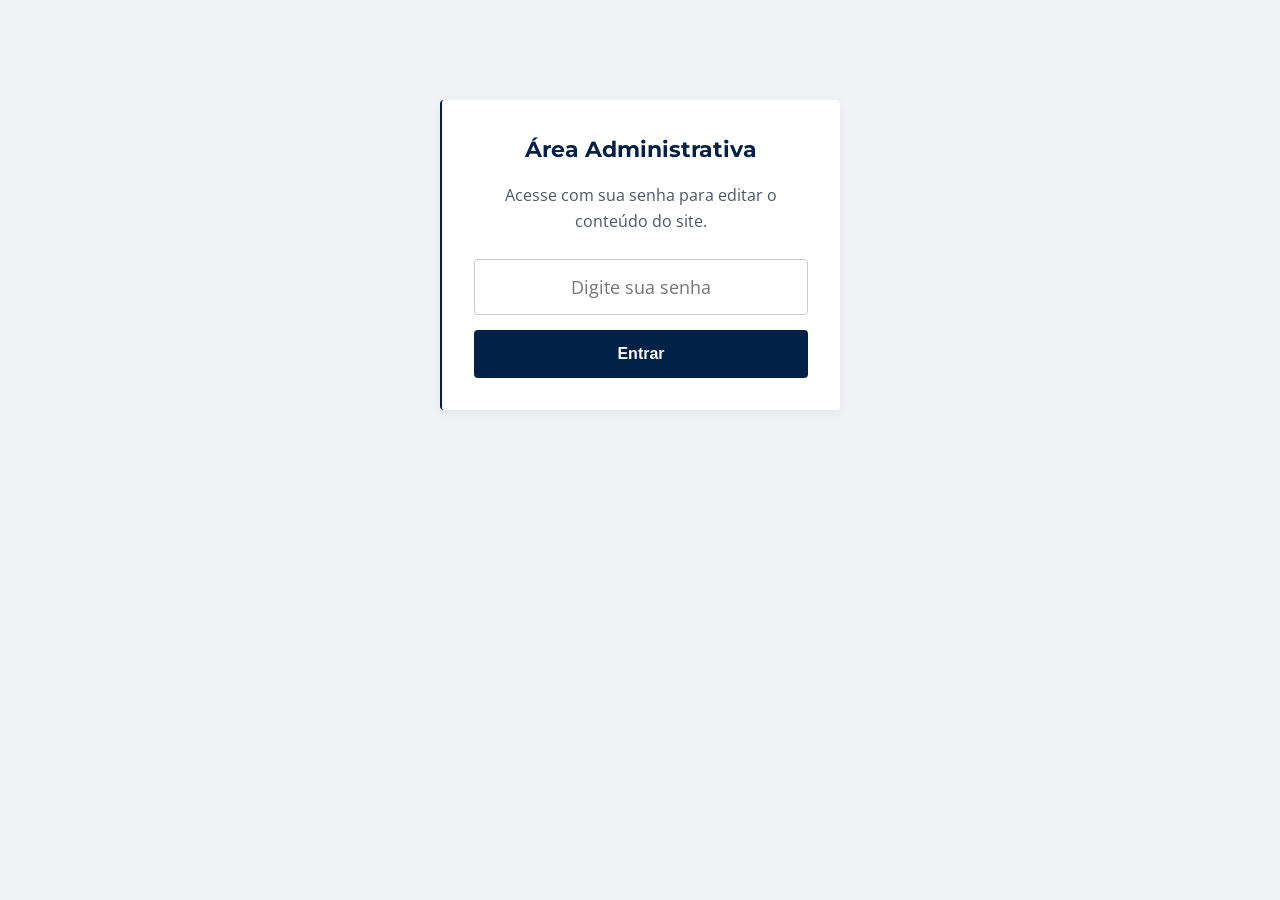
==== admin/index.html @ a345d97b "feat: implement admin dashboard for content management and site configuration" ====
<!DOCTYPE html>
<html lang="pt-BR">
<head>
    <meta charset="UTF-8">
    <meta name="viewport" content="width=device-width, initial-scale=1.0">
    <title>Admin - BioShield Strategic</title>
    <link rel="stylesheet" href="/assets/css/style.css">
    <style>
        .admin-section { padding: 40px 0; }
        .hidden { display: none !important; }
        input, textarea, select { margin-bottom: 15px; border: 1px solid #ccc; padding: 10px; border-radius: 4px; width: 100%; box-sizing: border-box; font-size: 14px; }
        textarea { resize: vertical; min-height: 80px; }
        .btn-save { background: #28a745; margin-top: 20px; }
        .btn-add { background: var(--deep-navy); margin-bottom: 20px; }
        .btn-delete { background: var(--security-red); padding: 8px 16px; margin-top: 10px; }
        .btn-edit { background: var(--slate-grey); padding: 8px 16px; margin-top: 10px; margin-left: 10px; }
        
        .toast {
            position: fixed;
            top: 20px;
            right: 20px;
            padding: 20px 30px;
            border-radius: 8px;
            color: white;
            font-weight: 600;
            font-size: 16px;
            z-index: 10000;
            animation: slideIn 0.3s ease;
            box-shadow: 0 4px 20px rgba(0,0,0,0.3);
        }
        .toast.success { background: #22c55e; }
        .toast.error { background: #ef4444; }
        .toast.info { background: var(--deep-navy); }
        
        @keyframes slideIn {
            from { transform: translateX(100%); opacity: 0; }
            to { transform: translateX(0); opacity: 1; }
        }
        @keyframes slideOut {
            from { transform: translateX(0); opacity: 1; }
            to { transform: translateX(100%); opacity: 0; }
        }
        .toast.hiding { animation: slideOut 0.3s ease forwards; }

        .article-modal {
            position: fixed;
            top: 0;
            left: 0;
            width: 100%;
            height: 100%;
            background: rgba(0,33,71,0.8);
            z-index: 5000;
            display: flex;
            justify-content: center;
            align-items: flex-start;
            padding: 40px 20px;
            overflow-y: auto;
        }
        .article-modal-content {
            background: white;
            width: 100%;
            max-width: 800px;
            border-radius: 8px;
            padding: 40px;
            position: relative;
            box-shadow: 0 20px 60px rgba(0,0,0,0.3);
        }
        .modal-close-btn {
            position: absolute;
            top: 15px;
            right: 20px;
            font-size: 28px;
            cursor: pointer;
            color: var(--slate-grey);
            background: none;
            border: none;
            line-height: 1;
        }
        .modal-close-btn:hover { color: var(--deep-navy); }
        .modal-section {
            border: 1px solid #e5e7eb;
            border-radius: 8px;
            padding: 20px;
            margin-bottom: 20px;
        }
        .modal-section h4 {
            margin: 0 0 15px 0;
            padding-bottom: 10px;
            border-bottom: 2px solid var(--deep-navy);
        }
        .lang-badge {
            display: inline-block;
            padding: 4px 12px;
            border-radius: 4px;
            font-size: 12px;
            font-weight: 700;
            margin-bottom: 15px;
        }
        .lang-badge.pt { background: #dbeafe; color: #1e40af; }
        .lang-badge.en { background: #dcfce7; color: #166534; }
        label { display: block; margin-bottom: 6px; font-weight: 600; font-size: 13px; color: var(--slate-grey); }
        .html-hint {
            font-size: 11px;
            color: #6b7280;
            margin-top: 4px;
        }
        .action-buttons {
            display: flex;
            gap: 10px;
            flex-wrap: wrap;
            margin-top: 20px;
            padding-top: 20px;
            border-top: 1px solid #eee;
        }
        .article-card-actions {
            display: flex;
            gap: 10px;
            margin-top: 15px;
            padding-top: 15px;
            border-top: 1px dashed #eee;
        }
        .articles-grid {
            display: grid;
            grid-template-columns: repeat(auto-fill, minmax(280px, 1fr));
            gap: 20px;
            margin-top: 20px;
        }
        .article-card {
            background: white;
            border: 1px solid #e5e7eb;
            border-radius: 8px;
            padding: 20px;
            transition: all 0.2s;
        }
        .article-card:hover {
            box-shadow: 0 4px 15px rgba(0,33,71,0.1);
            border-color: var(--deep-navy);
        }
        .article-card h4 {
            margin: 0 0 10px 0;
            color: var(--deep-navy);
            font-size: 16px;
        }
        .article-card p {
            margin: 0;
            color: var(--slate-grey);
            font-size: 13px;
            line-height: 1.5;
        }
    </style>
</head>
<body style="background: #f0f2f5;">

    <div id="login-area" class="admin-login container">
        <div class="card" style="margin-top: 100px; text-align: center;">
            <h2 style="margin-bottom: 10px;">Área Administrativa</h2>
            <p style="color: var(--slate-grey); margin-bottom: 25px;">Acesse com sua senha para editar o conteúdo do site.</p>
            <form id="login-form">
                <input type="password" id="admin-pass" placeholder="Digite sua senha" required style="text-align: center; font-size: 18px; padding: 15px;">
                <button type="submit" class="btn" style="width: 100%; padding: 15px; font-size: 16px;">Entrar</button>
            </form>
        </div>
    </div>

    <div id="admin-dashboard" class="hidden">
        <header class="header">
            <div class="container">
                <a href="/" class="brand">BioShield Strategic</a>
                <nav style="display: flex; gap: 15px; align-items: center;">
                    <span style="color: var(--slate-grey); font-size: 14px; background: var(--medical-white); padding: 5px 12px; border-radius: 4px;">Modo Admin</span>
                    <a href="/" class="btn btn-secondary" style="padding: 8px 16px; font-size: 14px;">Ver Site</a>
                    <button onclick="logout()" class="btn" style="padding: 8px 16px; font-size: 14px;">Sair</button>
                </nav>
            </div>
        </header>

        <div class="container admin-container">
            <div class="tabs-nav">
                <div class="tab-link active" onclick="showTab('articles-manager')">Artigos</div>
                <div class="tab-link" onclick="showTab('site-config')">Configurações</div>
            </div>

            <div id="site-config" class="tab-content">
                <h3>Configurações do Site</h3>
                <div class="modal-section">
                    <h4>Seção Hero (Português)</h4>
                    <div class="form-group">
                        <label>Título Principal</label>
                        <input type="text" id="site-hero-title-pt">
                    </div>
                    <div class="form-group">
                        <label>Subtítulo</label>
                        <textarea id="site-hero-subtitle-pt" rows="3"></textarea>
                    </div>
                    <div class="form-group">
                        <label>Texto do Botão</label>
                        <input type="text" id="site-hero-btn-pt">
                    </div>
                </div>
                <div class="modal-section">
                    <h4>Seção Hero (English)</h4>
                    <div class="form-group">
                        <label>Main Title</label>
                        <input type="text" id="site-hero-title-en">
                    </div>
                    <div class="form-group">
                        <label>Subtitle</label>
                        <textarea id="site-hero-subtitle-en" rows="3"></textarea>
                    </div>
                    <div class="form-group">
                        <label>Button Text</label>
                        <input type="text" id="site-hero-btn-en">
                    </div>
                </div>
                <div class="modal-section">
                    <h4>Informações de Contato</h4>
                    <div class="form-group">
                        <label>Telefone (PT)</label>
                        <input type="text" id="site-contact-phone-pt">
                    </div>
                    <div class="form-group">
                        <label>Telefone (EN)</label>
                        <input type="text" id="site-contact-phone-en">
                    </div>
                    <div class="form-group">
                        <label>E-mail</label>
                        <input type="email" id="site-contact-email">
                    </div>
                </div>
                <div class="action-buttons">
                    <button class="btn btn-save" id="save-settings-btn">Salvar Configurações</button>
                </div>
            </div>

            <div id="articles-manager" class="tab-content active">
                <div style="display: flex; justify-content: space-between; align-items: center; margin-bottom: 25px; flex-wrap: wrap; gap: 15px;">
                    <h3 style="margin: 0;">Artigos do Site</h3>
                    <button class="btn" onclick="openNewArticleModal()">+ Novo Artigo</button>
                </div>
                <div id="articles-grid" class="articles-grid"></div>
            </div>

            <div id="save-section" style="margin-top: 40px; padding-top: 30px; border-top: 3px solid var(--deep-navy);">
                <button class="btn btn-save" id="save-all-btn" style="padding: 18px 40px; font-size: 18px;">
                    Publicar Alterações no Site
                </button>
                <p style="color: var(--slate-grey); font-size: 13px; margin-top: 10px;">Após clicar, insira seu token do GitHub para publicar.</p>
            </div>
        </div>
    </div>

    <div id="article-modal" class="article-modal hidden">
        <div class="article-modal-content">
            <button class="modal-close-btn" onclick="closeArticleModal()">&times;</button>
            <h2 id="modal-title" style="margin-bottom: 25px;">Novo Artigo</h2>
            
            <div class="modal-section">
                <span class="lang-badge pt">PORTUGUÊS</span>
                <h4>Dados em Português</h4>
                <div class="form-group">
                    <label>Título do Artigo</label>
                    <input type="text" id="modal-pt-title" placeholder="Ex: Estratégias de Biossegurança">
                </div>
                <div class="form-group">
                    <label>Resumo (breve descrição)</label>
                    <input type="text" id="modal-pt-summary" placeholder="Ex: Aprenda como implementar...">
                </div>
                <div class="form-group">
                    <label>Conteúdo Completo</label>
                    <textarea id="modal-pt-content" rows="12" placeholder="Digite o conteúdo do artigo aqui. Parágrafos são separados por linhas em branco."></textarea>
                    <p class="html-hint">Parágrafos serão convertidos automaticamente. Use linha em branco para separar parágrafos.</p>
                </div>
            </div>

            <div class="modal-section">
                <span class="lang-badge en">ENGLISH</span>
                <h4>Dados em Inglês (Tradução Automática)</h4>
                <p style="font-size: 13px; color: var(--slate-grey); margin-bottom: 15px;">
                    Ao preencher o português e clicar em "Traduzir", o conteúdo será automaticamente convertido para inglês. Você pode editar a tradução manualmente após.
                </p>
                <button type="button" class="btn" style="background: var(--slate-grey); margin-bottom: 15px;" onclick="translateArticle()">🔄 Traduzir Conteúdo</button>
                <div class="form-group">
                    <label>Article Title</label>
                    <input type="text" id="modal-en-title" placeholder="Article title in English">
                </div>
                <div class="form-group">
                    <label>Summary</label>
                    <input type="text" id="modal-en-summary" placeholder="Brief description in English">
                </div>
                <div class="form-group">
                    <label>Full Content</label>
                    <textarea id="modal-en-content" rows="12" placeholder="Article content in English..."></textarea>
                    <p class="html-hint">Paragraphs will be converted automatically.</p>
                </div>
            </div>

            <div class="action-buttons">
                <button class="btn btn-save" onclick="saveArticleFromModal()">Salvar Artigo</button>
                <button class="btn btn-secondary" onclick="closeArticleModal()">Cancelar</button>
            </div>
        </div>
    </div>

    <div id="toast-container"></div>

    <script>
        let currentData = null;
        let editingArticleId = null;
        const REPO_OWNER = 'bioshieldstrategic';
        const REPO_NAME = 'bioshieldstrategic.github.io';
        const FILE_PATH = 'data/content.json';

        document.getElementById('login-form').addEventListener('submit', (e) => {
            e.preventDefault();
            const pass = document.getElementById('admin-pass').value;
            if (pass === 'bio2026') {
                document.getElementById('login-area').classList.add('hidden');
                document.getElementById('admin-dashboard').classList.remove('hidden');
                loadCurrentContent();
            } else {
                showToast('Senha incorreta. Tente novamente.', 'error');
            }
        });

        document.getElementById('admin-pass').addEventListener('keypress', (e) => {
            if (e.key === 'Enter') {
                e.preventDefault();
                document.getElementById('login-form').dispatchEvent(new Event('submit'));
            }
        });

        function logout() {
            showToast('Saindo do painel admin...', 'info');
            setTimeout(() => location.reload(), 1000);
        }

        function showTab(tabId) {
            document.querySelectorAll('.tab-content').forEach(t => t.classList.remove('active'));
            document.querySelectorAll('.tab-link').forEach(l => l.classList.remove('active'));
            document.getElementById(tabId).classList.remove('hidden');
            document.getElementById(tabId).classList.add('active');
            event.target.classList.add('active');
        }

        async function loadCurrentContent() {
            try {
                showToast('Carregando dados...', 'info');
                const response = await fetch('/data/content.json');
                currentData = await response.json();
                populateSiteConfig();
                renderArticlesGrid();
                showToast('Dados carregados com sucesso!', 'success');
            } catch (err) {
                showToast('Erro ao carregar dados. Tente novamente.', 'error');
                console.error(err);
            }
        }

        function populateSiteConfig() {
            const pt = currentData.pt.site;
            const en = currentData.en.site;
            document.getElementById('site-hero-title-pt').value = pt.hero.title || '';
            document.getElementById('site-hero-subtitle-pt').value = pt.hero.subtitle || '';
            document.getElementById('site-hero-btn-pt').value = pt.hero.buttonText || '';
            document.getElementById('site-hero-title-en').value = en.hero.title || '';
            document.getElementById('site-hero-subtitle-en').value = en.hero.subtitle || '';
            document.getElementById('site-hero-btn-en').value = en.hero.buttonText || '';
            document.getElementById('site-contact-phone-pt').value = pt.contact.phone || '';
            document.getElementById('site-contact-phone-en').value = en.contact.phone || '';
            document.getElementById('site-contact-email').value = pt.contact.email || '';
        }

        function renderArticlesGrid() {
            const grid = document.getElementById('articles-grid');
            grid.innerHTML = currentData.pt.articles.map((art, index) => {
                const enArt = currentData.en.articles[index] || {};
                return `
                <div class="article-card">
                    <span style="display: inline-block; background: var(--deep-navy); color: white; padding: 2px 8px; border-radius: 4px; font-size: 11px; margin-bottom: 10px;">ID ${art.id}</span>
                    <h4>${art.title}</h4>
                    <p>${art.summary}</p>
                    <div class="article-card-actions">
                        <button class="btn" style="padding: 8px 16px; font-size: 13px;" onclick="editArticle('${art.id}')">✏️ Editar</button>
                        <button class="btn btn-delete" style="padding: 8px 16px; font-size: 13px;" onclick="deleteArticle('${art.id}')">🗑️ Excluir</button>
                    </div>
                </div>
            `}).join('');
        }

        function openNewArticleModal() {
            editingArticleId = null;
            document.getElementById('modal-title').textContent = 'Novo Artigo';
            document.getElementById('modal-pt-title').value = '';
            document.getElementById('modal-pt-summary').value = '';
            document.getElementById('modal-pt-content').value = '';
            document.getElementById('modal-en-title').value = '';
            document.getElementById('modal-en-summary').value = '';
            document.getElementById('modal-en-content').value = '';
            document.getElementById('article-modal').classList.remove('hidden');
            document.body.style.overflow = 'hidden';
        }

        function editArticle(id) {
            const ptIndex = currentData.pt.articles.findIndex(a => a.id === id);
            const enIndex = currentData.en.articles.findIndex(a => a.id === id);
            if (ptIndex === -1) return;

            editingArticleId = id;
            const ptArt = currentData.pt.articles[ptIndex];
            const enArt = currentData.en.articles[enIndex] || {};

            document.getElementById('modal-title').textContent = 'Editando Artigo';
            document.getElementById('modal-pt-title').value = ptArt.title;
            document.getElementById('modal-pt-summary').value = ptArt.summary;
            document.getElementById('modal-pt-content').value = stripHtml(ptArt.content);
            document.getElementById('modal-en-title').value = enArt.title || '';
            document.getElementById('modal-en-summary').value = enArt.summary || '';
            document.getElementById('modal-en-content').value = stripHtml(enArt.content || '');
            
            document.getElementById('article-modal').classList.remove('hidden');
            document.body.style.overflow = 'hidden';
        }

        function closeArticleModal() {
            document.getElementById('article-modal').classList.add('hidden');
            document.body.style.overflow = 'auto';
        }

        function stripHtml(html) {
            const tmp = document.createElement('div');
            tmp.innerHTML = html;
            return tmp.textContent || tmp.innerText || '';
        }

        function textToHtml(text) {
            return text.split('\n\n').filter(p => p.trim()).map(p => `<p>${p.replace(/\n/g, '<br>')}</p>`).join('');
        }

        function translateArticle() {
            const ptTitle = document.getElementById('modal-pt-title').value.trim();
            const ptSummary = document.getElementById('modal-pt-summary').value.trim();
            const ptContent = document.getElementById('modal-pt-content').value.trim();

            if (!ptTitle && !ptContent) {
                showToast('Preencha o título ou conteúdo em português primeiro.', 'error');
                return;
            }

            const translations = getBasicTranslations();
            let enTitle = translations[ptTitle];
            let enSummary = translations[ptSummary];
            let enContent = ptContent.split('\n\n').map(p => translations[p.trim()] || translateSentence(p.trim())).join('\n\n');

            if (!enTitle) enTitle = ptTitle;
            if (!enSummary) enSummary = ptSummary;
            
            document.getElementById('modal-en-title').value = enTitle;
            document.getElementById('modal-en-summary').value = enSummary;
            document.getElementById('modal-en-content').value = enContent;
            showToast('Tradução gerada! Revise e ajuste se necessário.', 'success');
        }

        function getBasicTranslations() {
            return {
                'Conformidade Regulatória e Coordenação Federal': 'Regulatory Compliance and Federal Coordination',
                'A Interface Humano-Animal-Ambiente (One Health)': 'The Human-Animal-Environment Interface (One Health)',
                'Justificativa Econômica e Impacto na Saúde Pública': 'Economic Justification and Public Health Impact',
                'Biossegurança para Instalações com Animais': 'Biosafety for Animal Facilities',
                'Metodologia de Implementação em 5 Etapas': '5-Step Implementation Methodology',
                'Otimização de protocolos de saúde animal e humana para atendimento a exigências federais e internacionais.': 'Optimization of animal and human health protocols for meeting federal and international requirements.',
                'A importância da visão integrada para o reconhecimento de impactos e prevenção de doenças emergentes.': 'The importance of an integrated view for recognizing impacts and preventing emerging diseases.',
                'Análise da viabilidade e do mérito das intervenções estratégicas em biossegurança e práticas preventivas.': 'Analysis of the feasibility and merit of strategic interventions in biosafety and preventive practices.',
                'Práticas claras, áreas bem desenhadas e rotinas consistentes para evitar a entrada e o avanço de agentes infecciosos.': 'Clear practices, well-designed areas, and consistent routines to prevent the entry and spread of infectious agents.',
                'O modelo estruturado de Biossegurança Ativa do Dr. André Madsen para instituições dos EUA.': "Dr. André Madsen's Active Biosafety structured model for U.S. institutions.",
                'Governança e Regulação': 'Governance and Regulation',
                'Coordenação Federal': 'Federal Coordination',
                'Saúde Única Integrada': 'Integrated One Health',
                'Modelo One Health': 'One Health Model',
                'Valor Estratégico': 'Strategic Value',
                'Mitigação de Custos': 'Cost Mitigation',
                'Biossegurança Conceitual': 'Conceptual Biosafety',
                'Biossegurança Estrutural': 'Structural Biosafety',
                'Biossegurança Operacional': 'Operational Biosafety',
                '1. Avaliação de Risco': '1. Risk Assessment',
                '2. Design de Protocolos': '2. Protocol Design',
                '3. Treinamento da Força de Trabalho': '3. Workforce Training',
                '4. Monitoramento Estruturado': '4. Structured Monitoring',
                '5. Resposta a Surtos': '5. Outbreak Response'
            };
        }

        function translateSentence(text) {
            const dict = {
                'biossegurança': 'biosafety', 'segurança': 'safety', 'saúde': 'health', 'público': 'public',
                'animal': 'animal', 'animais': 'animals', 'humano': 'human', 'humanos': 'humans',
                'ambiente': 'environment', 'doença': 'disease', 'doenças': 'diseases', 'prevenção': 'prevention',
                'controle': 'control', 'zoonoses': 'zoonoses', 'spillover': 'spillover', 'protocolos': 'protocols',
                'protocolo': 'protocol', 'treinamento': 'training', 'monitoramento': 'monitoring',
                'resposta': 'response', 'surtos': 'outbreaks', 'risco': 'risk', 'riscos': 'risks',
                'avaliação': 'assessment', 'implementação': 'implementation', 'estrutural': 'structural',
                'operacional': 'operational', 'conceitual': 'conceptual', 'instalações': 'facilities',
                'instalaçao': 'facility', 'equipamentos': 'equipment', 'equipes': 'teams',
                'profissionais': 'professionals', 'vigilância': 'surveillance', 'detecção': 'detection',
                'precoce': 'early', 'contingência': 'contingency', 'patógenos': 'pathogens',
                'sanitária': 'sanitary', 'sanitário': 'sanitary', 'epidemiológica': 'epidemiological',
                'vulnerabilidades': 'vulnerabilities', 'quarentena': 'quarantine', 'recintos': 'enclosures',
                'barreiras': 'barriers', 'desinfecção': 'disinfection', 'limpeza': 'cleaning',
                'resíduos': 'waste', 'manejo': 'handling', 'veterinária': 'veterinary',
                'zoológico': 'zoo', 'zoológicos': 'zoos', 'reabilitação': 'rehabilitation',
                'espécies': 'species', 'fauna': 'fauna', 'selvagem': 'wildlife',
                'proteção': 'protection', 'mitigação': 'mitigation', 'economicamente': 'economically',
                'justificável': 'justifiable', 'federal': 'federal', 'internacional': 'international',
                'coordenação': 'coordination', 'regulatória': 'regulatory', 'conformidade': 'compliance',
                'interface': 'interface', 'impacto': 'impact', 'emergentes': 'emerging',
                'infraestrutura': 'infrastructure', 'produtiva': 'productive', 'comunitária': 'community',
                'financeiras': 'financial', 'bloqueios': 'blockages', 'sanitários': 'sanitary',
                'eradicação': 'eradication', 'plantéis': 'herds', 'crises': 'crises',
                'retorno': 'return', 'investimento': 'investment', 'emergências': 'emergencies',
                'auditoria': 'audit', 'meticulosa': 'meticulous', 'processuais': 'procedural',
                'entrada': 'entry', 'patógeno': 'pathogen', 'introduzido': 'introduced',
                'rotinas': 'routines', 'adaptados': 'adapted', 'realidade': 'reality',
                'imersiva': 'immersive', 'padronizada': 'standardized', 'execução': 'execution',
                'contínua': 'continuous', 'anomalias': 'anomalies', 'ameaças': 'threats',
                'contenção': 'containment', 'coordenada': 'coordinated', 'neutralização': 'neutralization',
                'rápida': 'rapid', 'mapeando': 'mapping', 'zona': 'zone', 'contágio': 'contagion',
                'Estruturar': 'Build', 'Garantir': 'Ensure', 'Implementação': 'Implementation',
                'Desenvolvimento': 'Development', 'auditoria': 'meticulous audit',
                'vulnerabilidades': 'vulnerabilities', 'estruturais': 'structural',
                'identificação': 'identification', 'pontos': 'points', 'cegos': 'blind',
                'procedimentos': 'procedures', 'design': 'design', 'recintos': 'enclosures',
                'objetivo': 'goal', 'antes': 'before', 'que': 'that', 'seja': 'is', 'introduzido': 'introduced',
                'criação': 'creation', 'rotinas': 'routines', 'seguras': 'safe', 'fluxos': 'flows',
                'operacionais': 'operational', 'centro': 'center', 'reabilitação': 'rehabilitation',
                'funcionem': 'work', 'prática': 'practice', 'diária': 'daily',
                'capacitação': 'training', 'equipes': 'teams', 'veterinárias': 'veterinary',
                'manejo': 'handling', 'apliquem': 'apply', 'forma': 'form', 'consistente': 'consistent',
                'vigilância': 'surveillance', 'continua': 'continuous', 'detecção': 'detection',
                'anomalias': 'anomalies', 'sanitárias': 'sanitary', 'Early Warning': 'Early Warning',
                'permita': 'allows', 'identificação': 'identification', 'sejam': 'are',
                'planos': 'plans', 'contingência': 'contingency', 'caso': 'case', 'detecção': 'detection',
                'evitar': 'avoid', 'proteger': 'protect', 'O sucesso no controle': 'Success in control',
                'depende': 'depends', 'robusta': 'robust', 'estrito': 'strict', 'cumprimento': 'compliance',
                'foca': 'focuses', 'estruturação': 'structuring', 'garantem': 'ensure',
                'larga': 'large', 'escala': 'scale', 'mitigando': 'mitigating', 'custo': 'cost',
                'social': 'social', 'econômico': 'economic', 'inesperados': 'unexpected',
                'integração': 'integration', 'agências': 'agencies', 'essencial': 'essential',
                'criar': 'create', 'sistema': 'system', 'defesa': 'defense', 'biológica': 'biological',
                'coeso': 'cohesive', 'eficaz': 'effective', 'experiência': 'experience',
                'articulação': 'coordination', 'órgãos': 'bodies', 'alinhamento': 'alignment',
                'estratégico': 'strategic', 'reconhecemos': 'we recognize', 'impacto': 'impact',
                'patógenos': 'pathogens', 'transfronteiriços': 'transboundary', 'ocorre': 'occurs',
                'complexa': 'complex', 'aplica': 'applies', 'inteligência': 'intelligence',
                'epidemiológica': 'epidemiological', 'decodificar': 'decode', 'estas': 'these',
                'interações': 'interactions', 'transformando': 'transforming', 'enfrentamento': 'response',
                'institucionalmente': 'institutionally', 'necessária': 'necessary',
                'Mais de': 'More than', 'cada': 'each', '10': '10', 'conhecidas': 'known',
                'humanos': 'humans', 'têm': 'have', 'origem': 'origin', 'animal': 'animal',
                'realidade': 'reality', 'demonstra': 'demonstrates', 'prevenir': 'prevent',
                'transmissão': 'transmission', 'entre': 'between', 'espécies': 'species',
                'prioridade': 'priority', 'global': 'global', 'abordagem': 'approach',
                'integra': 'integrates', 'vigilância': 'surveillance', 'para': 'for',
                'resposta': 'response', 'rápida': 'rapid', 'intervenções': 'interventions',
                'economicamente': 'economically', 'justificáveis': 'justifiable',
                'institucionalmente': 'institutionally', 'metas': 'goals', 'crescimento': 'growth',
                'estabilidade': 'stability', 'nação': 'nation', 'metodologia': 'methodology',
                'foca': 'focuses', 'práticas': 'practices', 'prevenção': 'prevention',
                'doenças': 'diseases', 'protegem': 'protect', 'integridade': 'integrity',
                'comunitária': 'community'
            };

            let result = text;
            Object.keys(dict).forEach(key => {
                const regex = new RegExp(key, 'gi');
                result = result.replace(regex, dict[key]);
            });
            return result.charAt(0).toUpperCase() + result.slice(1);
        }

        function saveArticleFromModal() {
            const ptTitle = document.getElementById('modal-pt-title').value.trim();
            const ptSummary = document.getElementById('modal-pt-summary').value.trim();
            const ptContent = document.getElementById('modal-pt-content').value.trim();
            const enTitle = document.getElementById('modal-en-title').value.trim();
            const enSummary = document.getElementById('modal-en-summary').value.trim();
            const enContent = document.getElementById('modal-en-content').value.trim();

            if (!ptTitle || !ptContent) {
                showToast('Por favor, preencha o título e conteúdo em português.', 'error');
                return;
            }

            const newPtArticle = {
                id: editingArticleId || (parseInt(currentData.pt.articles[currentData.pt.articles.length - 1]?.id || 0) + 1).toString(),
                title: ptTitle,
                summary: ptSummary,
                content: textToHtml(ptContent)
            };

            const newEnArticle = {
                id: newPtArticle.id,
                title: enTitle || ptTitle,
                summary: enSummary || ptSummary,
                content: textToHtml(enContent) || textToHtml(ptContent)
            };

            if (editingArticleId) {
                const ptIndex = currentData.pt.articles.findIndex(a => a.id === editingArticleId);
                const enIndex = currentData.en.articles.findIndex(a => a.id === editingArticleId);
                currentData.pt.articles[ptIndex] = newPtArticle;
                currentData.en.articles[enIndex] = newEnArticle;
            } else {
                currentData.pt.articles.push(newPtArticle);
                currentData.en.articles.push(newEnArticle);
            }

            closeArticleModal();
            renderArticlesGrid();
            showToast(editingArticleId ? 'Artigo atualizado!' : 'Artigo criado!', 'success');
        }

        function deleteArticle(id) {
            if (!confirm('Tem certeza que deseja excluir este artigo?')) return;
            
            currentData.pt.articles = currentData.pt.articles.filter(a => a.id !== id);
            currentData.en.articles = currentData.en.articles.filter(a => a.id !== id);
            renderArticlesGrid();
            showToast('Artigo excluído!', 'success');
        }

        document.getElementById('save-settings-btn').addEventListener('click', async () => {
            currentData.pt.site.hero.title = document.getElementById('site-hero-title-pt').value;
            currentData.pt.site.hero.subtitle = document.getElementById('site-hero-subtitle-pt').value;
            currentData.pt.site.hero.buttonText = document.getElementById('site-hero-btn-pt').value;
            currentData.en.site.hero.title = document.getElementById('site-hero-title-en').value;
            currentData.en.site.hero.subtitle = document.getElementById('site-hero-subtitle-en').value;
            currentData.en.site.hero.buttonText = document.getElementById('site-hero-btn-en').value;
            currentData.pt.site.contact.phone = document.getElementById('site-contact-phone-pt').value;
            currentData.en.site.contact.phone = document.getElementById('site-contact-phone-en').value;
            currentData.pt.site.contact.email = document.getElementById('site-contact-email').value;
            currentData.en.site.contact.email = document.getElementById('site-contact-email').value;
            showToast('Configurações salvas localmente! Clique em Publicar para salvar no GitHub.', 'info');
        });

        document.getElementById('save-all-btn').addEventListener('click', async () => {
            const token = prompt('Digite seu GitHub Personal Access Token (PAT) para publicar as alterações:\n\nGerar token em: GitHub > Settings > Developer settings > Personal access tokens\nO token precisa da permissão "repo".');
            
            if (!token) return;

            showToast('Enviando alterações...', 'info');

            try {
                const getFile = await fetch(`https://api.github.com/repos/${REPO_OWNER}/${REPO_NAME}/contents/${FILE_PATH}`, {
                    headers: { 'Authorization': `token ${token}` }
                });
                
                if (!getFile.ok) {
                    const err = await getFile.json();
                    throw new Error(err.message || 'Erro ao acessar arquivo');
                }
                
                const fileData = await getFile.json();
                const sha = fileData.sha;
                const updatedContent = btoa(unescape(encodeURIComponent(JSON.stringify(currentData, null, 2))));
                
                const putFile = await fetch(`https://api.github.com/repos/${REPO_OWNER}/${REPO_NAME}/contents/${FILE_PATH}`, {
                    method: 'PUT',
                    headers: {
                        'Authorization': `token ${token}`,
                        'Content-Type': 'application/json'
                    },
                    body: JSON.stringify({
                        message: `Atualização de conteúdo - ${new Date().toLocaleString('pt-BR')}`,
                        content: updatedContent,
                        sha: sha
                    })
                });

                if (putFile.ok) {
                    showToast('✅ SUCESSO! Alterações publicadas no site!', 'success');
                    setTimeout(() => {
                        showToast('Saindo do painel admin...', 'info');
                        setTimeout(() => location.href = '/', 1500);
                    }, 2000);
                } else {
                    const err = await putFile.json();
                    throw new Error(err.message || 'Erro ao fazer upload');
                }
            } catch (err) {
                showToast('❌ ERRO: ' + err.message, 'error');
            }
        });

        function showToast(message, type) {
            const container = document.getElementById('toast-container');
            const toast = document.createElement('div');
            toast.className = `toast ${type}`;
            toast.innerHTML = message;
            container.appendChild(toast);
            
            setTimeout(() => {
                toast.classList.add('hiding');
                setTimeout(() => toast.remove(), 300);
            }, type === 'success' ? 4000 : 3000);
        }

        window.onclick = (e) => {
            if (e.target.classList.contains('article-modal')) {
                closeArticleModal();
            }
        };
    </script>
</body>
</html>
---- assets/css/style.css ----
@import url('https://fonts.googleapis.com/css2?family=Montserrat:wght@700&family=Open+Sans:wght@400;600&display=swap');

:root {
  --deep-navy: #002147;
  --slate-grey: #4A5568;
  --medical-white: #F8FAFC;
  --security-red: #9B1C1C;
  --pure-white: #FFFFFF;
  --navy-hover: #003a7a;
  --soft-shadow: 0 4px 12px rgba(0, 0, 0, 0.05);
  --border-radius: 4px;
  --transition: all 0.3s ease;
}

body {
    font-family: 'Open Sans', sans-serif;
    color: var(--slate-grey);
    background-color: var(--medical-white);
    margin: 0;
    padding: 0;
    line-height: 1.6;
    overflow-x: hidden;
}

h1, h2, h3, h4, h5, h6 {
    font-family: 'Montserrat', sans-serif;
    color: var(--deep-navy);
    font-weight: 700;
}

.container {
    max-width: 1200px;
    margin: 0 auto;
    padding: 0 24px;
}

/* Header & Nav */
.header {
    background-color: var(--pure-white);
    padding: 16px 0;
    box-shadow: 0 2px 15px rgba(0, 0, 0, 0.05);
    position: sticky;
    top: 0;
    z-index: 1000;
}

.header .container {
    display: flex;
    justify-content: space-between;
    align-items: center;
}

.brand {
    font-family: 'Montserrat', sans-serif;
    font-size: 22px;
    font-weight: 700;
    color: var(--deep-navy);
    text-decoration: none;
    letter-spacing: -0.5px;
}

.nav-menu {
    display: flex;
    align-items: center;
    gap: 24px;
}

.nav-menu a {
    text-decoration: none;
    color: var(--slate-grey);
    font-weight: 600;
    font-size: 15px;
    transition: var(--transition);
}

.nav-menu a:hover {
    color: var(--deep-navy);
}

.lang-switch {
    background: transparent;
    border: 1.5px solid var(--slate-grey);
    color: var(--slate-grey);
    padding: 5px 12px;
    border-radius: 4px;
    font-family: 'Montserrat', sans-serif;
    font-weight: 700;
    font-size: 13px;
    cursor: pointer;
    transition: var(--transition);
}

.lang-switch:hover {
    border-color: var(--deep-navy);
    color: var(--deep-navy);
    background: rgba(0, 33, 71, 0.03);
}

/* Buttons */
.btn {
    display: inline-block;
    background-color: var(--deep-navy);
    color: var(--pure-white);
    padding: 12px 28px;
    border-radius: var(--border-radius);
    text-decoration: none;
    font-weight: 600;
    font-size: 16px;
    border: none;
    cursor: pointer;
    transition: var(--transition);
}

.btn:hover {
    background-color: var(--navy-hover);
    transform: translateY(-2px);
    box-shadow: 0 6px 15px rgba(0, 33, 71, 0.2);
}

/* Cards */
.card {
    background-color: var(--pure-white);
    border-left: 2px solid var(--deep-navy);
    box-shadow: var(--soft-shadow);
    padding: 32px;
    border-radius: 4px;
    margin-bottom: 24px;
    transition: var(--transition);
    cursor: pointer;
}

.card:hover {
    transform: translateY(-5px);
    box-shadow: 0 12px 30px rgba(0, 33, 71, 0.12);
}

.card h2 {
    margin-top: 0;
    font-size: 22px;
    margin-bottom: 12px;
}

/* Hero Section */
.hero {
    background-color: var(--deep-navy);
    color: var(--pure-white);
    padding: 140px 0;
    text-align: center;
    position: relative;
    overflow: hidden;
}

.hero h1 {
    color: var(--pure-white);
    font-size: 48px;
    margin-bottom: 20px;
    line-height: 1.2;
}

.hero p {
    font-size: 18px;
    max-width: 750px;
    margin: 0 auto 32px auto;
    opacity: 0.9;
}

/* Sections */
section {
    padding: 100px 0;
}

.standards {
    background: white;
    border-top: 1px solid #eee;
}

.logos-grid {
    display: flex;
    justify-content: center;
    gap: 40px;
    flex-wrap: wrap;
    opacity: 0.6;
}

.logo-item {
    font-family: 'Montserrat', sans-serif;
    font-weight: 700;
    color: var(--slate-grey);
}

/* Loader DNA Simples */
#loader-container {
    position: fixed;
    top: 0;
    left: 0;
    width: 100vw;
    height: 100vh;
    background-color: var(--medical-white);
    z-index: 9999;
    display: flex;
    justify-content: center;
    align-items: center;
}

.dna-loader {
    width: 80px;
    height: 80px;
    animation: simple-rotate 2s linear infinite;
}

@keyframes simple-rotate {
    from { transform: rotate(0deg); }
    to { transform: rotate(360deg); }
}

.dna-path {
    fill: none;
    stroke: var(--deep-navy);
    stroke-width: 2.5;
    stroke-linecap: round;
}

/* Modal */
.modal-overlay {
    position: fixed;
    top: 0;
    left: 0;
    width: 100%;
    height: 100%;
    background: rgba(0, 33, 71, 0.7);
    backdrop-filter: blur(8px);
    display: none;
    justify-content: center;
    align-items: center;
    z-index: 2000;
}

.modal-content {
    background: var(--pure-white);
    width: 80%;
    max-width: 1000px;
    max-height: 85vh;
    border-radius: 4px;
    padding: 60px 40px 40px 40px;
    position: relative;
    overflow-y: auto;
    box-shadow: 0 25px 50px rgba(0,0,0,0.3);
}

.modal-close {
    position: absolute;
    top: 20px;
    right: 25px;
    font-size: 30px;
    cursor: pointer;
    color: var(--slate-grey);
    transition: var(--transition);
}

.modal-close:hover {
    color: var(--deep-navy);
}

/* Artigos Grid e Admin Styles */
#articles-grid {
    display: grid;
    grid-template-columns: repeat(auto-fit, minmax(300px, 1fr));
    gap: 30px;
    margin-top: 40px;
}

.admin-container {
    max-width: 1200px;
    margin: 40px auto;
    background: white;
    padding: 40px;
    border-radius: var(--border-radius);
    box-shadow: 0 8px 30px rgba(0,0,0,0.1);
}

.tabs-nav {
    display: flex;
    gap: 20px;
    border-bottom: 2px solid #eee;
    margin-bottom: 30px;
}

.tab-link {
    padding: 12px 24px;
    cursor: pointer;
    font-weight: 700;
    color: var(--slate-grey);
    border-bottom: 3px solid transparent;
}

.tab-link.active {
    color: var(--deep-navy);
    border-bottom-color: var(--deep-navy);
}

.tab-content { display: none; }
.tab-content.active { display: block; }

.form-group { margin-bottom: 20px; }
label { display: block; margin-bottom: 8px; font-weight: 600; }
input, textarea { width: 100%; padding: 12px; border: 1px solid #ddd; border-radius: 4px; font-family: inherit; }

.article-edit-card {
    border: 1px solid #eee;
    padding: 20px;
    border-radius: 8px;
    margin-bottom: 20px;
}

.admin-login {
    max-width: 400px;
    margin: 100px auto;
    text-align: center;
}

.admin-card {
    max-width: 900px;
    margin: 40px auto;
}

.admin-input, .admin-textarea {
    width: 100%;
    padding: 12px;
    border: 1px solid #ddd;
    border-radius: 4px;
    font-family: inherit;
    font-size: 14px;
    margin-bottom: 15px;
}

.admin-textarea {
    min-height: 100px;
    resize: vertical;
}

.admin-section {
    margin-bottom: 30px;
    padding-bottom: 20px;
    border-bottom: 1px solid #eee;
}

.admin-section h3 {
    margin-bottom: 20px;
    padding-bottom: 10px;
    border-bottom: 2px solid var(--deep-navy);
}

.admin-actions {
    display: flex;
    gap: 15px;
    flex-wrap: wrap;
    margin-top: 30px;
    padding-top: 20px;
    border-top: 1px solid #eee;
}

.btn-secondary {
    background-color: var(--slate-grey);
}

.btn-secondary:hover {
    background-color: #3d4855;
}

.btn-github {
    background-color: #238636;
}

.btn-github:hover {
    background-color: #2ea043;
}

.admin-file-input {
    padding: 10px;
    border: 1px dashed var(--slate-grey);
    border-radius: 4px;
    margin-top: 10px;
}

.hidden {
    display: none !important;
}

.profile-image-container {
    width: 350px;
    height: 450px;
    border-radius: 4px;
    border: 2px solid var(--deep-navy);
    overflow: hidden;
    box-shadow: var(--soft-shadow);
}

.profile-image-container img {
    width: 100%;
    height: 100%;
    object-fit: cover;
    object-position: center 25%;
}
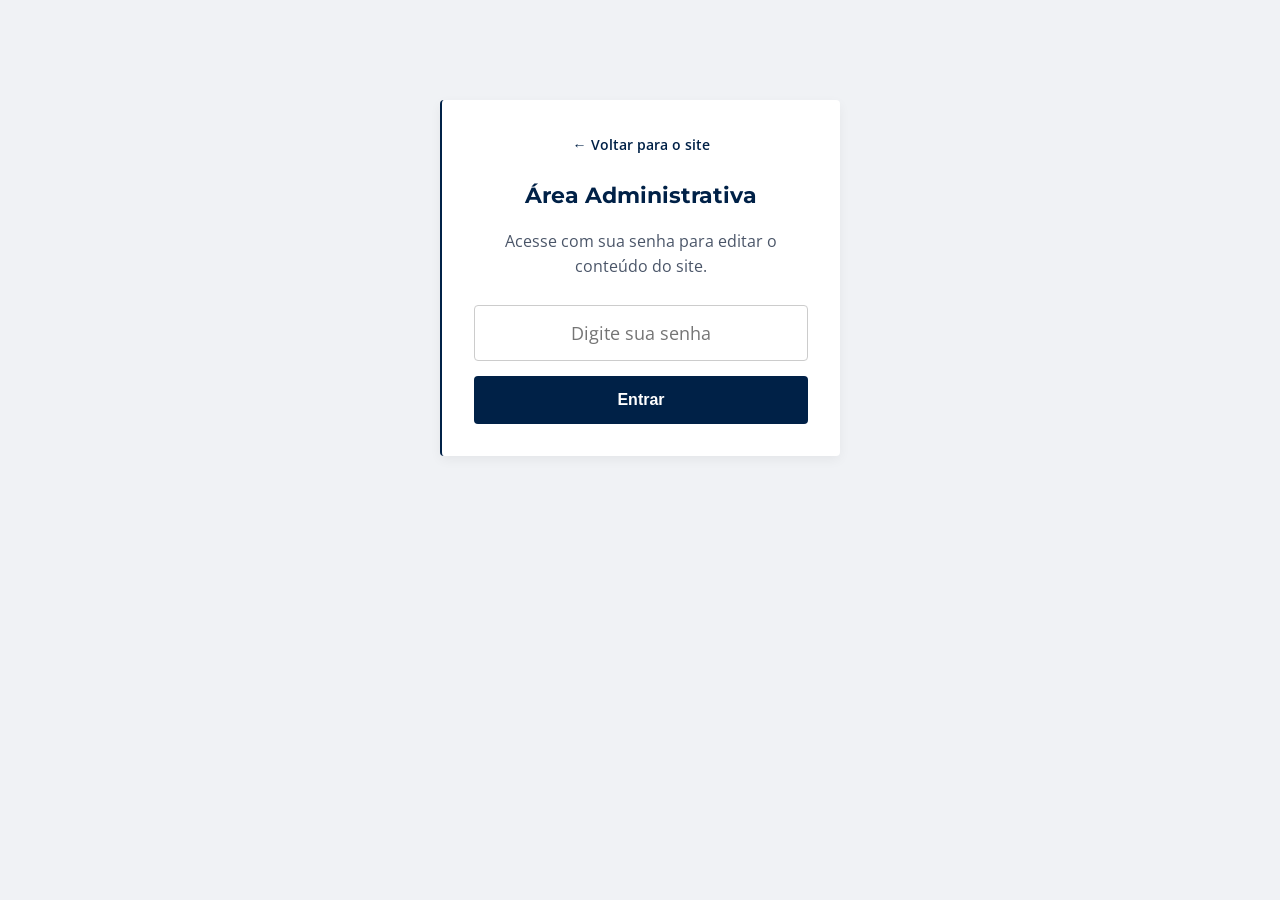
==== commit 04053254: "feat: add administrative dashboard interface for content and configuration management" ====
--- a/admin/index.html
+++ b/admin/index.html
@@ -152,7 +152,10 @@
 <body style="background: #f0f2f5;">
 
     <div id="login-area" class="admin-login container">
-        <div class="card" style="margin-top: 100px; text-align: center;">
+        <div class="card" style="margin-top: 60px; text-align: center;">
+            <div style="margin-bottom: 20px;">
+                <a href="/" style="color: var(--deep-navy); font-weight: 600; text-decoration: none; font-size: 14px;">← Voltar para o site</a>
+            </div>
             <h2 style="margin-bottom: 10px;">Área Administrativa</h2>
             <p style="color: var(--slate-grey); margin-bottom: 25px;">Acesse com sua senha para editar o conteúdo do site.</p>
             <form id="login-form">
@@ -309,6 +312,62 @@
         const REPO_OWNER = 'bioshieldstrategic';
         const REPO_NAME = 'bioshieldstrategic.github.io';
         const FILE_PATH = 'data/content.json';
+
+        const translations = {
+            'Conformidade Regulatória e Coordenação Federal': 'Regulatory Compliance and Federal Coordination',
+            'A Interface Humano-Animal-Ambiente (One Health)': 'The Human-Animal-Environment Interface (One Health)',
+            'Justificativa Econômica e Impacto na Saúde Pública': 'Economic Justification and Public Health Impact',
+            'Biossegurança para Instalações com Animais': 'Biosafety for Animal Facilities',
+            'Metodologia de Implementação em 5 Etapas': '5-Step Implementation Methodology',
+            'O Empreendimento Proposto: Vulnerabilidade e Solução': 'The Proposed Endeavor: Vulnerability and Solution',
+            'Análise Jurídica: Matter of Dhanasar': 'Legal Analysis: Matter of Dhanasar',
+            'Espectro de Impacto Nacional nos Estados Unidos': 'National Impact Spectrum in the United States',
+            'Otimização de protocolos de saúde animal e humana para atendimento a exigências federais e internacionais.': 'Optimization of animal and human health protocols for meeting federal and international requirements.',
+            'A importância da visão integrada para o reconhecimento de impactos e prevenção de doenças emergentes.': 'The importance of an integrated view for recognizing impacts and preventing emerging diseases.',
+            'Análise da viabilidade e do mérito das intervenções estratégicas em biossegurança e práticas preventivas.': 'Analysis of the feasibility and merit of strategic interventions in biosafety and preventive practices.',
+            'Práticas claras, áreas bem desenhadas e rotinas consistentes para evitar a entrada e o avanço de agentes infecciosos.': 'Clear practices, well-designed areas, and consistent routines to prevent the entry and spread of infectious agents.',
+            'O modelo estruturado de Biossegurança Ativa do Dr. André Madsen para instituições dos EUA.': "Dr. André Madsen's Active Biosafety structured model for U.S. institutions.",
+            'Análise da vulnerabilidade crítica dos EUA em biossegurança e a proposta de implementação de sistemas BioShield.': 'Analysis of U.S. critical biosafety vulnerability and the BioShield implementation proposal.',
+            'A fundamentação legal que qualifica o perfil para a dispensa NIW baseada nos três prongs do Matter of Dhanasar.': 'The legal foundation qualifying the profile for NIW waiver based on the three prongs of Matter of Dhanasar.',
+            'Os ganhos em escala para os EUA com a implementação de sistemas de biossegurança estruturados.': 'The scale of gains for the U.S. with implementation of structured biosafety systems.',
+            'Governança e Regulação': 'Governance and Regulation',
+            'Coordenação Federal': 'Federal Coordination',
+            'Saúde Única Integrada': 'Integrated One Health',
+            'Modelo One Health': 'One Health Model',
+            'Valor Estratégico': 'Strategic Value',
+            'Mitigação de Custos': 'Cost Mitigation',
+            'Biossegurança Conceitual': 'Conceptual Biosafety',
+            'Biossegurança Estrutural': 'Structural Biosafety',
+            'Biossegurança Operacional': 'Operational Biosafety',
+            'A Vulnerabilidade dos Estados Unidos': 'United States Vulnerability',
+            'A Solução BioShield Strategic': 'The BioShield Strategic Solution',
+            'Projeção de Mitigação de Risco': 'Risk Mitigation Projection',
+            'Prong 1: Mérito e Importância Nacional': 'Prong 1: Merit and National Importance',
+            'Prong 2: Bem Posicionado para Avançar': 'Prong 2: Well Positioned to Advance',
+            'Prong 3: Dispensa da Certificação de Trabalho': 'Prong 3: Labor Certification Waiver',
+            'Redução de Surtos e Spillover': 'Outbreak and Spillover Reduction',
+            'Continuidade Institucional': 'Institutional Continuity',
+            'Proteção da Biodiversidade': 'Biodiversity Protection',
+            'Mitigação Econômica': 'Economic Mitigation',
+            '1. Avaliação de Risco': '1. Risk Assessment',
+            '2. Design de Protocolos': '2. Protocol Design',
+            '3. Treinamento da Força de Trabalho': '3. Workforce Training',
+            '4. Monitoramento Estruturado': '4. Structured Monitoring',
+            '5. Resposta a Surtos': '5. Outbreak Response',
+            'Público-Alvo e Instituições Atendidas': 'Target Audience and Institutions Served',
+            'As instituições americanas que se beneficiam diretamente da metodologia BioShield de biossegurança ativa.': 'The American institutions that directly benefit from the BioShield active biosafety methodology.',
+            'Centros de Reabilitação de Vida Selvagem': 'Wildlife Rehabilitation Centers',
+            'Instituições Zoológicas e Aquários': 'Zoos and Aquariums',
+            'Clínicas de Animais Exóticos': 'Exotic Animal Clinics',
+            'Programas de Conservação': 'Conservation Programs',
+            'Criadouros Especializados': 'Specialized Breeding Facilities',
+            'Projeções de Mitigação de Risco: Dados e Métricas': 'Risk Mitigation Projections: Data and Metrics',
+            'Análise quantitativa do impacto da implementação do modelo BioShield na redução de riscos sanitários.': 'Quantitative analysis of the impact of BioShield model implementation on sanitary risk reduction.',
+            'Métricas de Risco de Exposição': 'Exposure Risk Metrics',
+            'Eficiência de Contenção': 'Containment Efficiency',
+            'Distribuição de Impacto por Setor': 'Impact Distribution by Sector',
+            'Comparativo: Biossegurança Ativa vs. Convencional': 'Comparative: Active vs. Conventional Biosafety'
+        };
 
         document.getElementById('login-form').addEventListener('submit', (e) => {
             e.preventDefault();
@@ -436,7 +495,7 @@
             return text.split('\n\n').filter(p => p.trim()).map(p => `<p>${p.replace(/\n/g, '<br>')}</p>`).join('');
         }
 
-        function translateArticle() {
+function translateArticle() {
             const ptTitle = document.getElementById('modal-pt-title').value.trim();
             const ptSummary = document.getElementById('modal-pt-summary').value.trim();
             const ptContent = document.getElementById('modal-pt-content').value.trim();
@@ -446,10 +505,12 @@
                 return;
             }
 
-            const translations = getBasicTranslations();
-            let enTitle = translations[ptTitle];
-            let enSummary = translations[ptSummary];
-            let enContent = ptContent.split('\n\n').map(p => translations[p.trim()] || translateSentence(p.trim())).join('\n\n');
+            let enTitle = translations[ptTitle] || (ptTitle ? translateSentence(ptTitle) : '');
+            let enSummary = translations[ptSummary] || (ptSummary ? translateSentence(ptSummary) : '');
+            let enContent = ptContent.split('\n\n').map(p => {
+                const trimmed = p.trim();
+                return translations[trimmed] || translateSentence(trimmed);
+            }).join('\n\n');
 
             if (!enTitle) enTitle = ptTitle;
             if (!enSummary) enSummary = ptSummary;
@@ -458,35 +519,6 @@
             document.getElementById('modal-en-summary').value = enSummary;
             document.getElementById('modal-en-content').value = enContent;
             showToast('Tradução gerada! Revise e ajuste se necessário.', 'success');
-        }
-
-        function getBasicTranslations() {
-            return {
-                'Conformidade Regulatória e Coordenação Federal': 'Regulatory Compliance and Federal Coordination',
-                'A Interface Humano-Animal-Ambiente (One Health)': 'The Human-Animal-Environment Interface (One Health)',
-                'Justificativa Econômica e Impacto na Saúde Pública': 'Economic Justification and Public Health Impact',
-                'Biossegurança para Instalações com Animais': 'Biosafety for Animal Facilities',
-                'Metodologia de Implementação em 5 Etapas': '5-Step Implementation Methodology',
-                'Otimização de protocolos de saúde animal e humana para atendimento a exigências federais e internacionais.': 'Optimization of animal and human health protocols for meeting federal and international requirements.',
-                'A importância da visão integrada para o reconhecimento de impactos e prevenção de doenças emergentes.': 'The importance of an integrated view for recognizing impacts and preventing emerging diseases.',
-                'Análise da viabilidade e do mérito das intervenções estratégicas em biossegurança e práticas preventivas.': 'Analysis of the feasibility and merit of strategic interventions in biosafety and preventive practices.',
-                'Práticas claras, áreas bem desenhadas e rotinas consistentes para evitar a entrada e o avanço de agentes infecciosos.': 'Clear practices, well-designed areas, and consistent routines to prevent the entry and spread of infectious agents.',
-                'O modelo estruturado de Biossegurança Ativa do Dr. André Madsen para instituições dos EUA.': "Dr. André Madsen's Active Biosafety structured model for U.S. institutions.",
-                'Governança e Regulação': 'Governance and Regulation',
-                'Coordenação Federal': 'Federal Coordination',
-                'Saúde Única Integrada': 'Integrated One Health',
-                'Modelo One Health': 'One Health Model',
-                'Valor Estratégico': 'Strategic Value',
-                'Mitigação de Custos': 'Cost Mitigation',
-                'Biossegurança Conceitual': 'Conceptual Biosafety',
-                'Biossegurança Estrutural': 'Structural Biosafety',
-                'Biossegurança Operacional': 'Operational Biosafety',
-                '1. Avaliação de Risco': '1. Risk Assessment',
-                '2. Design de Protocolos': '2. Protocol Design',
-                '3. Treinamento da Força de Trabalho': '3. Workforce Training',
-                '4. Monitoramento Estruturado': '4. Structured Monitoring',
-                '5. Resposta a Surtos': '5. Outbreak Response'
-            };
         }
 
         function translateSentence(text) {
--- a/assets/css/style.css
+++ b/assets/css/style.css
@@ -1,15 +1,15 @@
 @import url('https://fonts.googleapis.com/css2?family=Montserrat:wght@700&family=Open+Sans:wght@400;600&display=swap');
 
 :root {
-  --deep-navy: #002147;
-  --slate-grey: #4A5568;
-  --medical-white: #F8FAFC;
-  --security-red: #9B1C1C;
-  --pure-white: #FFFFFF;
-  --navy-hover: #003a7a;
-  --soft-shadow: 0 4px 12px rgba(0, 0, 0, 0.05);
-  --border-radius: 4px;
-  --transition: all 0.3s ease;
+    --deep-navy: #002147;
+    --slate-grey: #4A5568;
+    --medical-white: #F8FAFC;
+    --security-red: #9B1C1C;
+    --pure-white: #FFFFFF;
+    --navy-hover: #003a7a;
+    --soft-shadow: 0 4px 12px rgba(0, 0, 0, 0.05);
+    --border-radius: 4px;
+    --transition: all 0.3s ease;
 }
 
 body {
@@ -22,7 +22,12 @@
     overflow-x: hidden;
 }
 
-h1, h2, h3, h4, h5, h6 {
+h1,
+h2,
+h3,
+h4,
+h5,
+h6 {
     font-family: 'Montserrat', sans-serif;
     color: var(--deep-navy);
     font-weight: 700;
@@ -209,8 +214,13 @@
 }
 
 @keyframes simple-rotate {
-    from { transform: rotate(0deg); }
-    to { transform: rotate(360deg); }
+    from {
+        transform: rotate(0deg);
+    }
+
+    to {
+        transform: rotate(360deg);
+    }
 }
 
 .dna-path {
@@ -244,7 +254,7 @@
     padding: 60px 40px 40px 40px;
     position: relative;
     overflow-y: auto;
-    box-shadow: 0 25px 50px rgba(0,0,0,0.3);
+    box-shadow: 0 25px 50px rgba(0, 0, 0, 0.3);
 }
 
 .modal-close {
@@ -275,7 +285,7 @@
     background: white;
     padding: 40px;
     border-radius: var(--border-radius);
-    box-shadow: 0 8px 30px rgba(0,0,0,0.1);
+    box-shadow: 0 8px 30px rgba(0, 0, 0, 0.1);
 }
 
 .tabs-nav {
@@ -298,12 +308,32 @@
     border-bottom-color: var(--deep-navy);
 }
 
-.tab-content { display: none; }
-.tab-content.active { display: block; }
-
-.form-group { margin-bottom: 20px; }
-label { display: block; margin-bottom: 8px; font-weight: 600; }
-input, textarea { width: 100%; padding: 12px; border: 1px solid #ddd; border-radius: 4px; font-family: inherit; }
+.tab-content {
+    display: none;
+}
+
+.tab-content.active {
+    display: block;
+}
+
+.form-group {
+    margin-bottom: 20px;
+}
+
+label {
+    display: block;
+    margin-bottom: 8px;
+    font-weight: 600;
+}
+
+input,
+textarea {
+    width: 100%;
+    padding: 12px;
+    border: 1px solid #ddd;
+    border-radius: 4px;
+    font-family: inherit;
+}
 
 .article-edit-card {
     border: 1px solid #eee;
@@ -323,7 +353,8 @@
     margin: 40px auto;
 }
 
-.admin-input, .admin-textarea {
+.admin-input,
+.admin-textarea {
     width: 100%;
     padding: 12px;
     border: 1px solid #ddd;
@@ -399,5 +430,5 @@
     width: 100%;
     height: 100%;
     object-fit: cover;
-    object-position: center 25%;
+    object-position: center 30%;
 }
